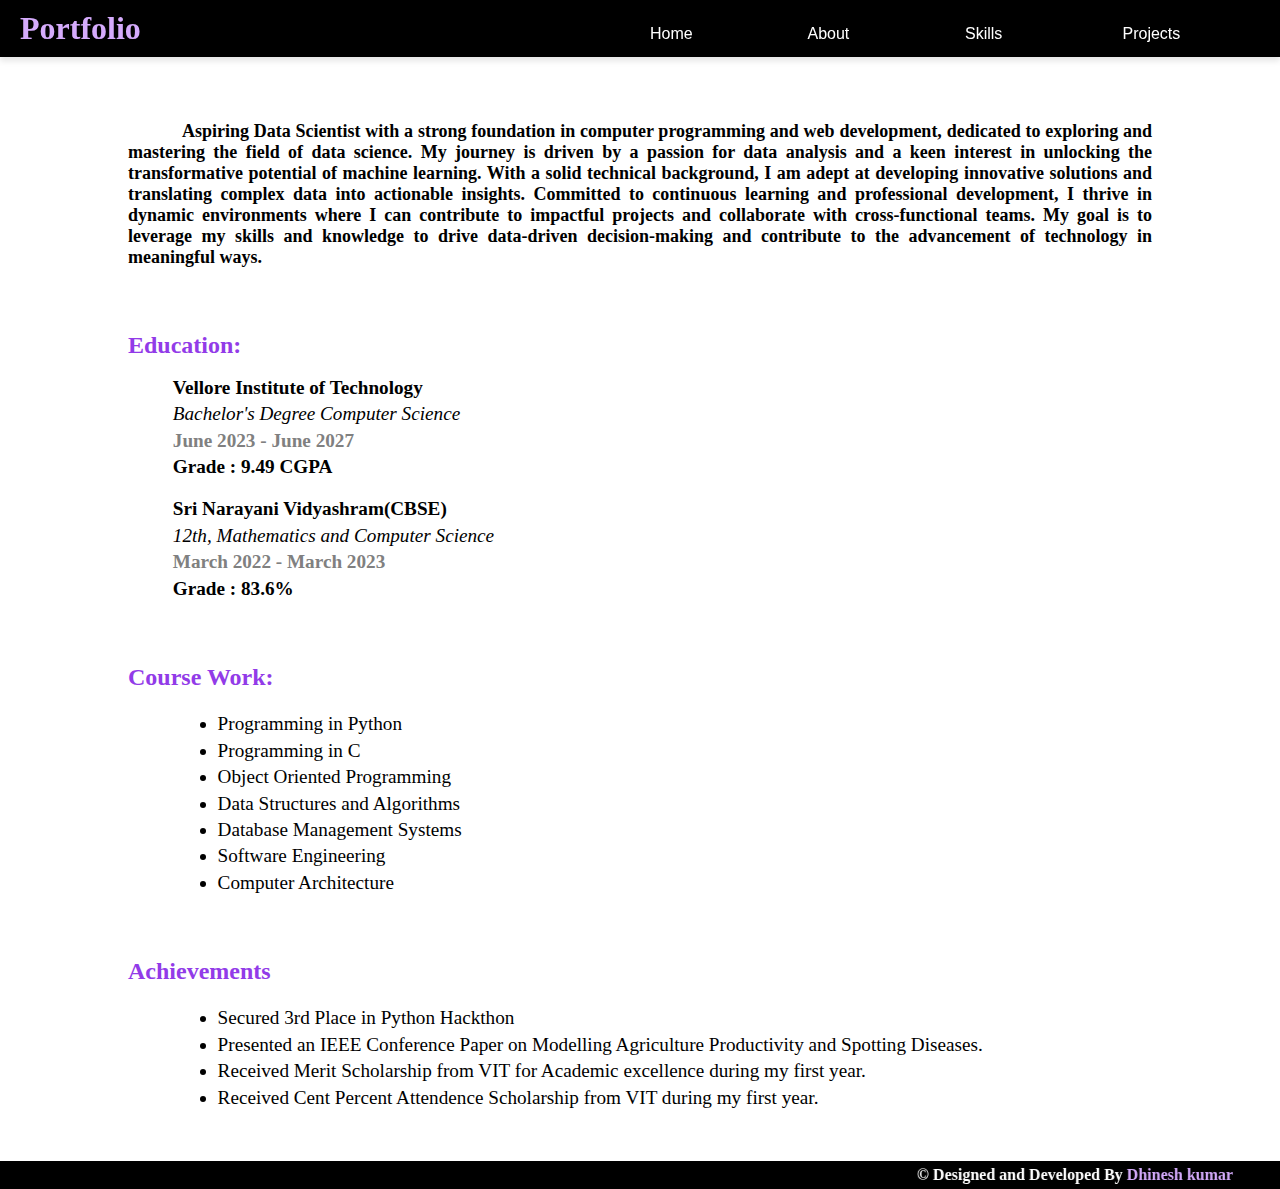
==== about.html @ 9de559e0 "Add files via upload" ====
<!DOCTYPE html>
<html lang="en">
  <head>
    <meta charset="UTF-8" />
    <title>Portfolio</title>
    <meta name="viewport" content="width=device-width, initial-scale=1.0" />
    <link rel="stylesheet" href="about.css" />
    <link rel="icon" href="data/boy.png" />
  </head>
  <body>
    <nav class="header">
      <div class="tab">
          <button class="menu-toggle" id="menu-toggle">☰</button>
          <h1 class="heading">Portfolio</h1>
          <div class="nav-links" id="nav-links">
              <button class="close-btn" id="close-btn">&times;</button>
              <ul>
                  <li class="ta"><a href="index.html">Home</a></li>
                  <li class="ta"><a href="about.html">About</a></li>
                  <li class="ta"><a href="skills.html">Skills</a></li>
                  <li class="ta"><a href="projects.html">Projects</a></li>
              </ul>
          </div>
      </div>
  </nav>
    <center>
      <div class="about">
        <p>
          &emsp;&emsp;&emsp;Aspiring Data Scientist with a strong foundation in
          computer programming and web development, dedicated to exploring and
          mastering the field of data science. My journey is driven by a passion
          for data analysis and a keen interest in unlocking the transformative
          potential of machine learning. With a solid technical background, I am
          adept at developing innovative solutions and translating complex data
          into actionable insights. Committed to continuous learning and
          professional development, I thrive in dynamic environments where I can
          contribute to impactful projects and collaborate with cross-functional
          teams. My goal is to leverage my skills and knowledge to drive
          data-driven decision-making and contribute to the advancement of
          technology in meaningful ways.
        </p>
      </div>
    </center>

    <div class="education">
      <p class="head">Education:</p>
      <p class="elements" style="font-weight: bold">
        Vellore Institute of Technology
      </p>
      <p class="elements" style="font-style: italic; font-weight: lighter">
        Bachelor's Degree Computer Science
      </p>
      <p class="elements" style="color: gray; font-weight: bold">
        June 2023 - June 2027
      </p>
      <p class="elements" style="font-weight: bold">Grade : 9.49 CGPA</p>

      <p class="elements" style="margin-top: 20px; font-weight: bold">
        Sri Narayani Vidyashram(CBSE)
      </p>
      <p class="elements" style="font-style: italic; font-weight: lighter">
        12th, Mathematics and Computer Science
      </p>
      <p class="elements" style="color: gray; font-weight: bold">
        March 2022 - March 2023
      </p>
      <p class="elements" style="font-weight: bold">Grade : 83.6%</p>
    </div>


    <div class="course">
      <h2 class="head">Course Work:</h2>
      <ul>
        <li style="font-weight: lighter" class="elements">
          Programming in Python
        </li>
        <li style="font-weight: lighter" class="elements">Programming in C</li>
        <li style="font-weight: lighter" class="elements">
          Object Oriented Programming
        </li>
        <li style="font-weight: lighter" class="elements">
          Data Structures and Algorithms
        </li>
        <li style="font-weight: lighter" class="elements">
          Database Management Systems
        </li>
        <li style="font-weight: lighter" class="elements">
          Software Engineering
        </li>
        <li style="font-weight: lighter" class="elements">
          Computer Architecture
        </li>
      </ul>
    </div>

    <div class="achievements">
      <h2 class="head">Achievements</h2>
      <ul>
        <li style="font-weight: lighter" class="elements">
          Secured 3rd Place in Python Hackthon
        </li>
        <li style="font-weight: lighter" class="elements">
          Presented an IEEE Conference Paper on Modelling Agriculture Productivity
          and Spotting Diseases.
        </li>
        <li style="font-weight: lighter" class="elements">
          Received Merit Scholarship from VIT for Academic excellence during my
          first year.
        </li>
        <li style="font-weight: lighter" class="elements">
          Received Cent Percent Attendence Scholarship from VIT during my first
          year.
        </li>
      </ul>
    </div>

    <marquee class="desktop" behavior="alternate"
      >&copy; Designed and Developed By
      <span style="color: #d5abfc">Dhinesh kumar</span></marquee
    >
    <marquee class="phone">&copy; Designed and Developed By <span style="color:#d5abfc;">Dhinesh kumar</span></marquee>
    <script>
      // scripts.js
      document.getElementById('menu-toggle').addEventListener('click', function() {
          document.getElementById('nav-links').classList.toggle('show');
      });

      document.getElementById('close-btn').addEventListener('click', function() {
          document.getElementById('nav-links').classList.remove('show');
      });

      document.getElementById('content').addEventListener('click', function() {
          document.getElementById('nav-links').classList.remove('show');
      });

    </script>
  </body>
</html>
---- about.css ----
* {
    margin: 0px;
    width: 100%;
}

/* Remove text selection highlighting */
* {
    -webkit-user-select: none;
    -moz-user-select: none;
    -ms-user-select: none;
    user-select: none;
}

/* Remove focus outline for all elements */
*:focus {
    outline: none;
    box-shadow: none;
}

/* Specific rule for links and buttons to ensure no focus style */
a:focus,
button:focus {
    outline: none;
    box-shadow: none;
}

/* Remove blue highlight on touch devices */
a,
button {
    -webkit-tap-highlight-color: transparent;
}

/* Navigation Bar */
.header {
    background-color: black;
    color: white;
    padding: 10px 0;
    position: sticky;
    top: 0;
    width: 100%;
    z-index: 1000;
    box-shadow: 0 4px 6px rgba(0, 0, 0, 0.1);
}

.heading {
    font-family: "Kreon", serif;
    font-weight: bolder;
    color: #d5abfc;
    margin-left: 20px;
}

.tab {
    display: flex;
    align-items: center;
    justify-content: space-between;
}

.menu-toggle {
    display: none;
    font-size: 24px;
    background: none;
    border: none;
    color: white;
    cursor: pointer;
    width: 20px;
}

.nav-links {
    display: flex;
    align-items: center;
}

ul {
    display: flex;
    list-style: none;
    margin: 0;
    padding: 0;
}

.ta{
    margin-top: 10px;
    margin-left:0px;
    position: relative;
}

a {
    font-family: "Inter", sans-serif;
    font-style: normal;
    color: white;
    text-decoration: none;
    transition: color 0.3s ease;
}

.ta:hover {
    border-radius: 5px;
}

.ta:hover a {
    color: #d5abfc;
}

.ta::after {
    content: '';
    display: block;
    width: 0;
    height: 3px;
    background: #d5abfc;
    transition: width 0.3s;
    position: absolute;
    bottom: -5px;
    left: 0;
}

.ta:hover::after {
    width: 70%;
}
.close-btn
{
    display: none;
}

.about {
    max-width: 100%;
    text-align: left;
    margin-left: 1000px;
    word-wrap: break-word;
}

.about p {
    font-size: large;
    font-weight: bold;
    text-align: justify;
}

.about {
    width: 80%;
    height: auto;
    color: #000000;
    font-family: Cambria, "Bold";
    text-align: left;
    vertical-align: center;
    margin: 5%;

}

.education {
    height: auto;
    width: 70%;
    margin-left: 10%;
    margin-top: 5%;
}

.education .elements {
    margin-left: 5%;
}

.head {
    color: #923BE8;
    margin-bottom: 2%;
    font-size: x-large;
    font-weight: bold;
}

.elements {
    margin-left: 10%;
    margin-top: 0.5%;
    font-size: larger;
}

.course {
    height: auto;
    width: 70%;
    margin-left: 10%;
    margin-top: 5%;
}

.course ul {
    list-style-type: disc;
    padding-left: 0;
    flex-direction: column;
}

.course li {
    font-weight: lighter;
}

.achievements {
    height: auto;
    width: 70%;
    margin-left: 10%;
    margin-top: 5%;
    padding-bottom: 80px;
}

.achievements ul {
    list-style-type: disc;
    padding-left: 0;
    flex-direction: column;
}

.achievements li {
    font-weight: lighter;
}

html {
    height: 100%;
}

body {
    position: relative;
    margin: 0;
    bottom: 0;
    min-height: 100%;
}

marquee {
    background-color:black;
    color: white;
    position: absolute;
    right: 0;
    left: 0;
    bottom: 0;
    font-weight: bolder;
    padding-bottom: 5px;
    padding-top: 5px;
}
.phone
{
    display: none;
}
@media only screen and (min-width: 600px) and (max-width: 768px) and (orientation: portrait) {
    .head {
        color: #923BE8;
        margin-bottom: 2%;
    }

    .elements {
        margin-left: 5%;
        margin-top: 2%;
    }
}

@media screen and (max-width: 430px)  {
    .menu-toggle {
        display: block;
    }

    .nav-links {
        position: fixed;
        left: -100%;
        top: 0;
        height: 100%;
        width: 200px;
        background-color: black;
        transition: left 0.3s ease;
        flex-direction: column;
        align-items: start;
        padding-top: 50px;
    }

    .nav-links ul {
        flex-direction: column;
        width: 100%;
    }

    .nav-links li {
        width: 100%;
        text-align: left;
        padding: 10px 20px;
    }

    .nav-links.show {
        left: 0;
    }

    .close-btn {
        display: block;
        background: none;
        border: none;
        color: white;
        font-size: 30px;
        position: absolute;
        top: 10px;
        right: 10px;
        cursor: pointer;
        width: 20px;
        display: block;
    }

    .content {
        position: relative;
        z-index: 0;
    }
    .head {
        
        font-size: large;
    }
    .elements {
        font-size: 15px;
    }
    .about p {
        font-size: smaller;
        font-weight: bold;
        text-align:justify;
    }
    .details-list
    {
        font-size: small;
    }
    .phone
    {
        display: block;
    }
    .desktop
    {
        display: none;
    }
}
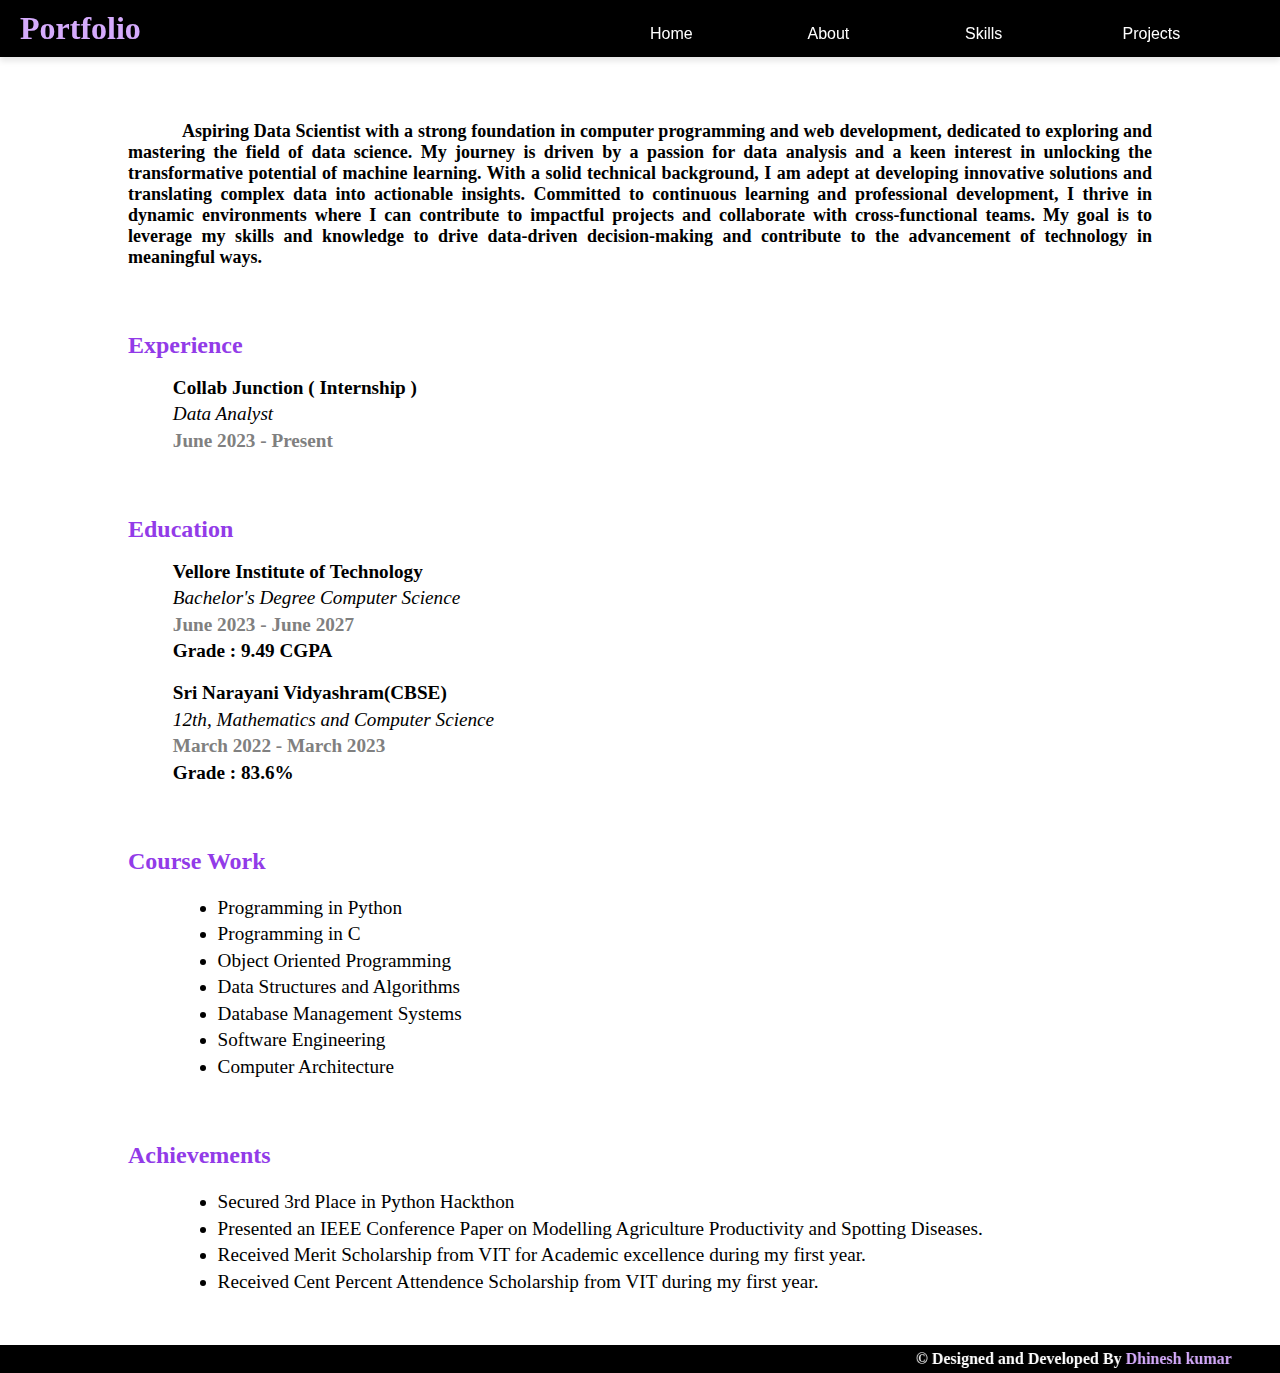
==== commit 0877ade4: "update" ====
--- a/about.html
+++ b/about.html
@@ -43,7 +43,20 @@
     </center>
 
     <div class="education">
-      <p class="head">Education:</p>
+      <p class="head">Experience</p>
+      <p class="elements" style="font-weight: bold">
+        Collab Junction ( Internship )
+      </p>
+      <p class="elements" style="font-style: italic; font-weight: lighter">
+        Data Analyst
+      </p>
+      <p class="elements" style="color: gray; font-weight: bold">
+        June 2023 - Present
+      </p>
+    </div>
+
+    <div class="education">
+      <p class="head">Education</p>
       <p class="elements" style="font-weight: bold">
         Vellore Institute of Technology
       </p>
@@ -67,9 +80,8 @@
       <p class="elements" style="font-weight: bold">Grade : 83.6%</p>
     </div>
 
-
     <div class="course">
-      <h2 class="head">Course Work:</h2>
+      <h2 class="head">Course Work</h2>
       <ul>
         <li style="font-weight: lighter" class="elements">
           Programming in Python
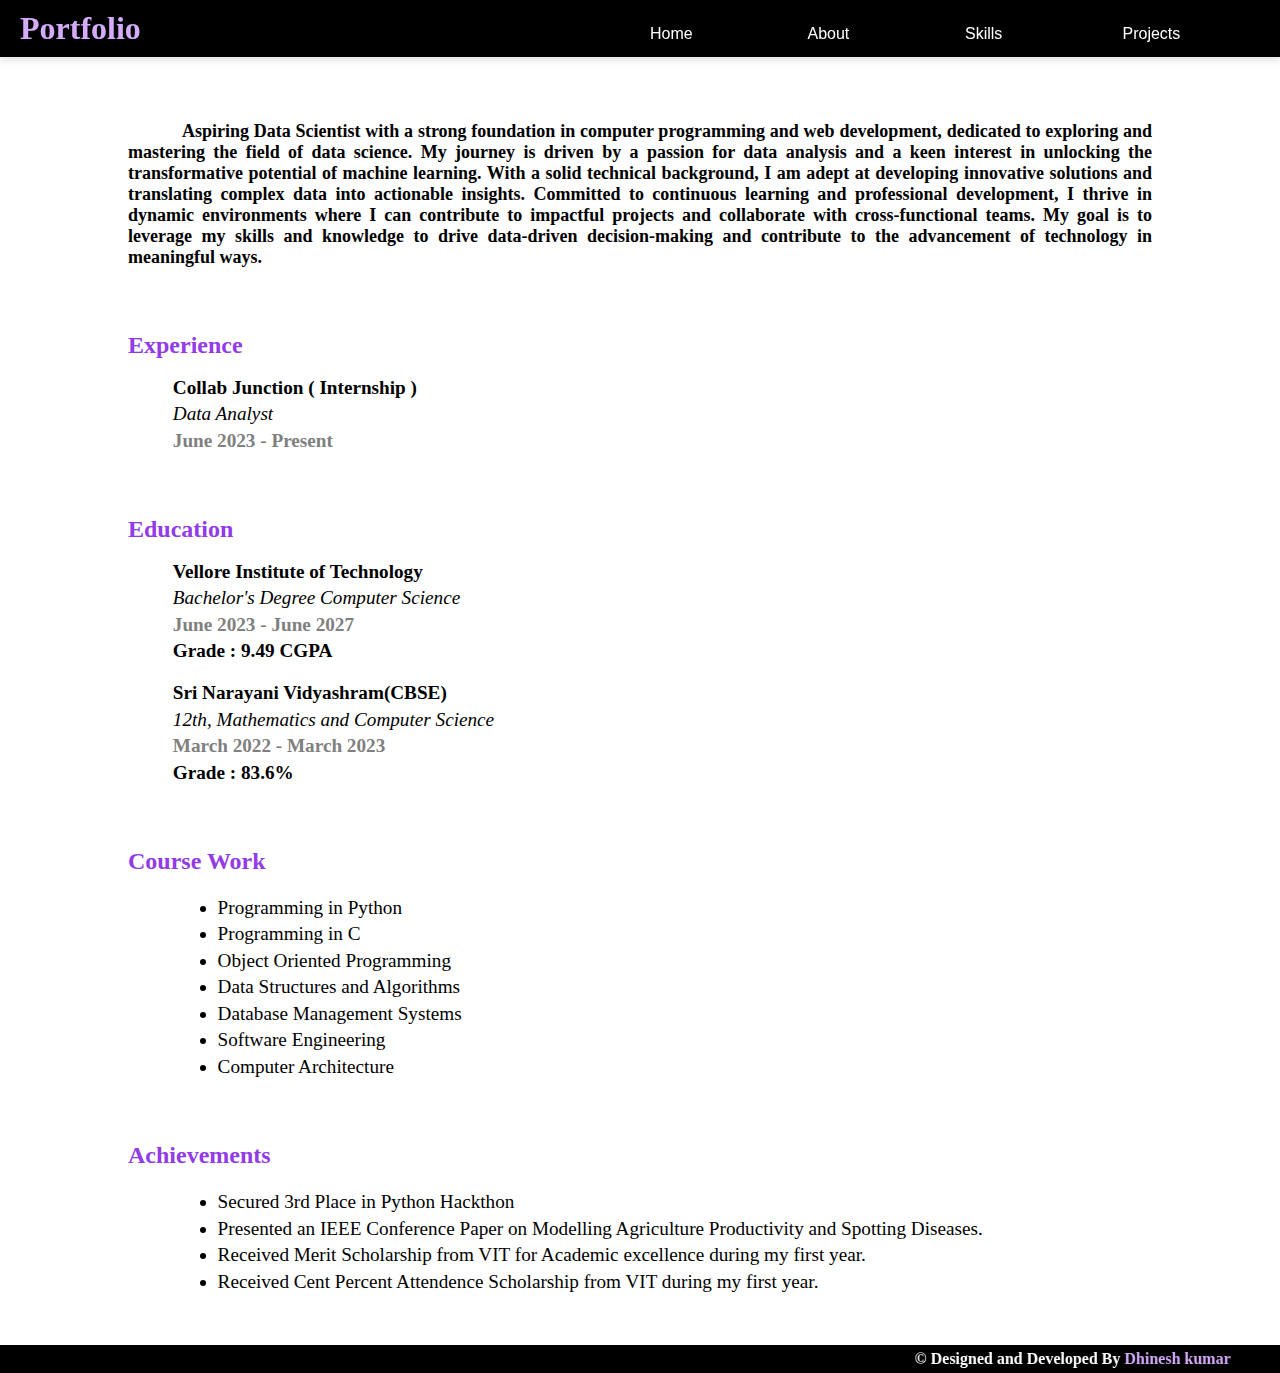
==== commit b2b0a99b: "update" ====
--- a/about.html
+++ b/about.html
@@ -43,7 +43,7 @@
     </center>
 
     <div class="education">
-      <p class="head">Experience</p>
+      <p class="head">Experience </p>
       <p class="elements" style="font-weight: bold">
         Collab Junction ( Internship )
       </p>
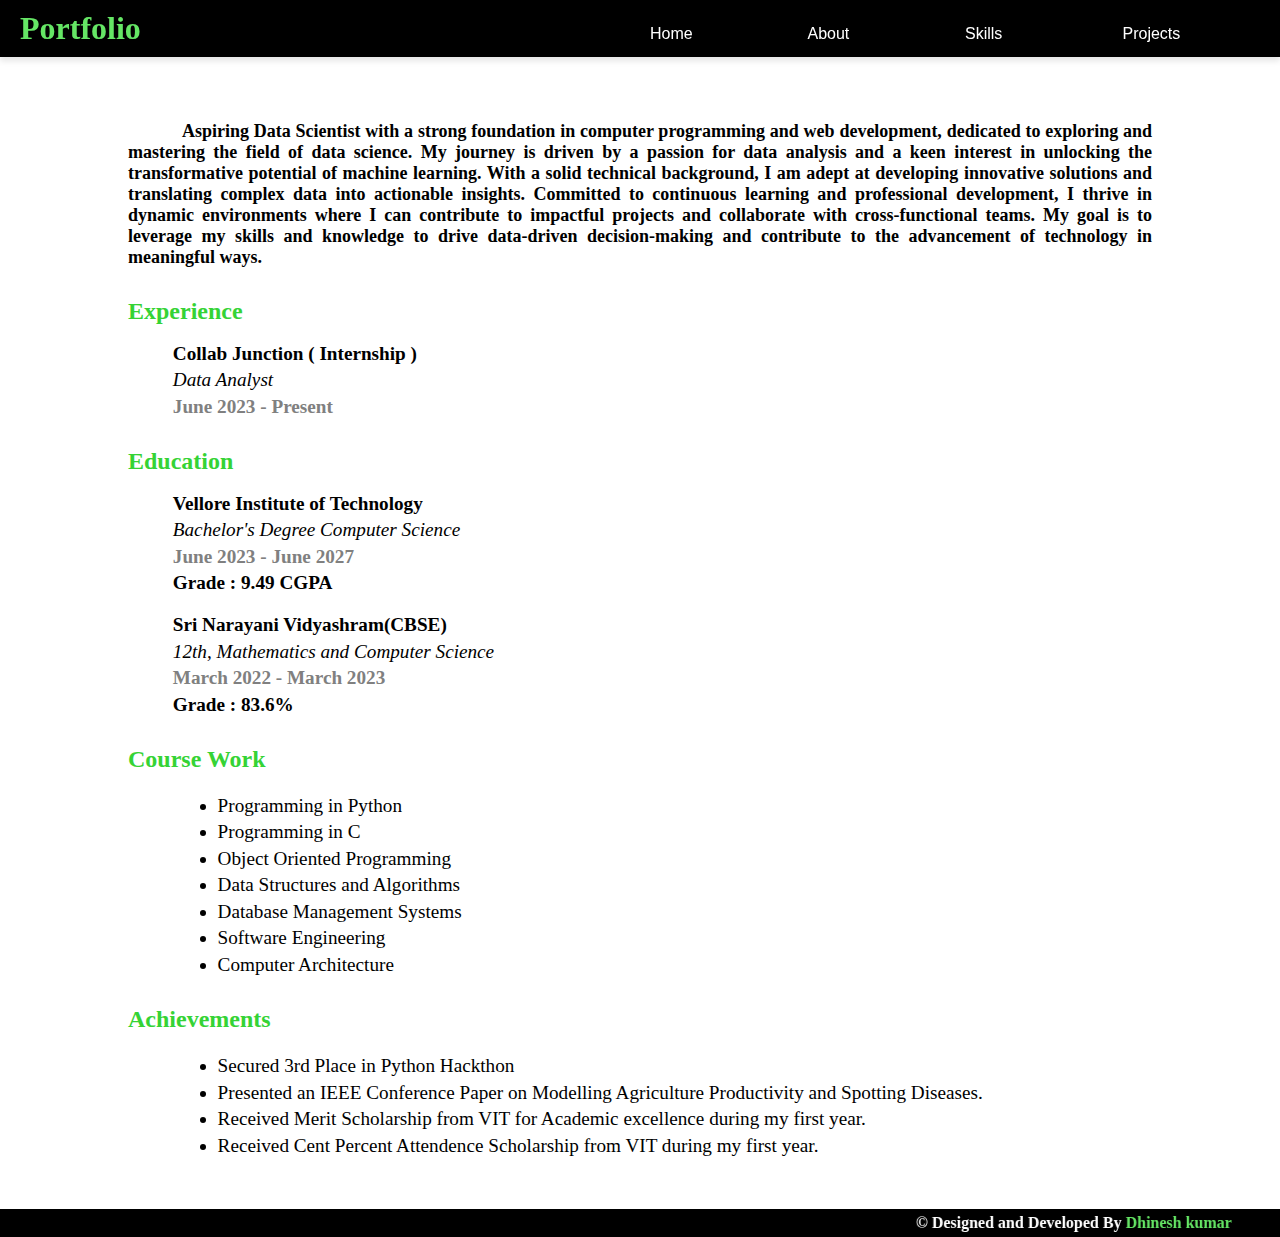
==== commit e2b74f9e: "update" ====
--- a/about.html
+++ b/about.html
@@ -128,9 +128,9 @@
 
     <marquee class="desktop" behavior="alternate"
       >&copy; Designed and Developed By
-      <span style="color: #d5abfc">Dhinesh kumar</span></marquee
+      <span style="color:#65E665">Dhinesh kumar</span></marquee
     >
-    <marquee class="phone">&copy; Designed and Developed By <span style="color:#d5abfc;">Dhinesh kumar</span></marquee>
+    <marquee class="phone">&copy; Designed and Developed By <span style="color:#65E665;">Dhinesh kumar</span></marquee>
     <script>
       // scripts.js
       document.getElementById('menu-toggle').addEventListener('click', function() {
--- a/about.css
+++ b/about.css
@@ -45,7 +45,7 @@
 .heading {
     font-family: "Kreon", serif;
     font-weight: bolder;
-    color: #d5abfc;
+    color:#65E665;
     margin-left: 20px;
 }
 
@@ -96,7 +96,7 @@
 }
 
 .ta:hover a {
-    color: #d5abfc;
+    color:#65E665;
 }
 
 .ta::after {
@@ -104,7 +104,7 @@
     display: block;
     width: 0;
     height: 3px;
-    background: #d5abfc;
+    background:#65E665;
     transition: width 0.3s;
     position: absolute;
     bottom: -5px;
@@ -140,6 +140,7 @@
     text-align: left;
     vertical-align: center;
     margin: 5%;
+    margin-bottom: 10px;
 
 }
 
@@ -147,7 +148,7 @@
     height: auto;
     width: 70%;
     margin-left: 10%;
-    margin-top: 5%;
+    margin-top:30px;
 }
 
 .education .elements {
@@ -155,7 +156,7 @@
 }
 
 .head {
-    color: #923BE8;
+    color:#35d335;
     margin-bottom: 2%;
     font-size: x-large;
     font-weight: bold;
@@ -171,7 +172,7 @@
     height: auto;
     width: 70%;
     margin-left: 10%;
-    margin-top: 5%;
+    margin-top: 30px;
 }
 
 .course ul {
@@ -188,7 +189,7 @@
     height: auto;
     width: 70%;
     margin-left: 10%;
-    margin-top: 5%;
+    margin-top: 30px;
     padding-bottom: 80px;
 }
 
@@ -230,7 +231,7 @@
 }
 @media only screen and (min-width: 600px) and (max-width: 768px) and (orientation: portrait) {
     .head {
-        color: #923BE8;
+        color:#65E665;
         margin-bottom: 2%;
     }
 
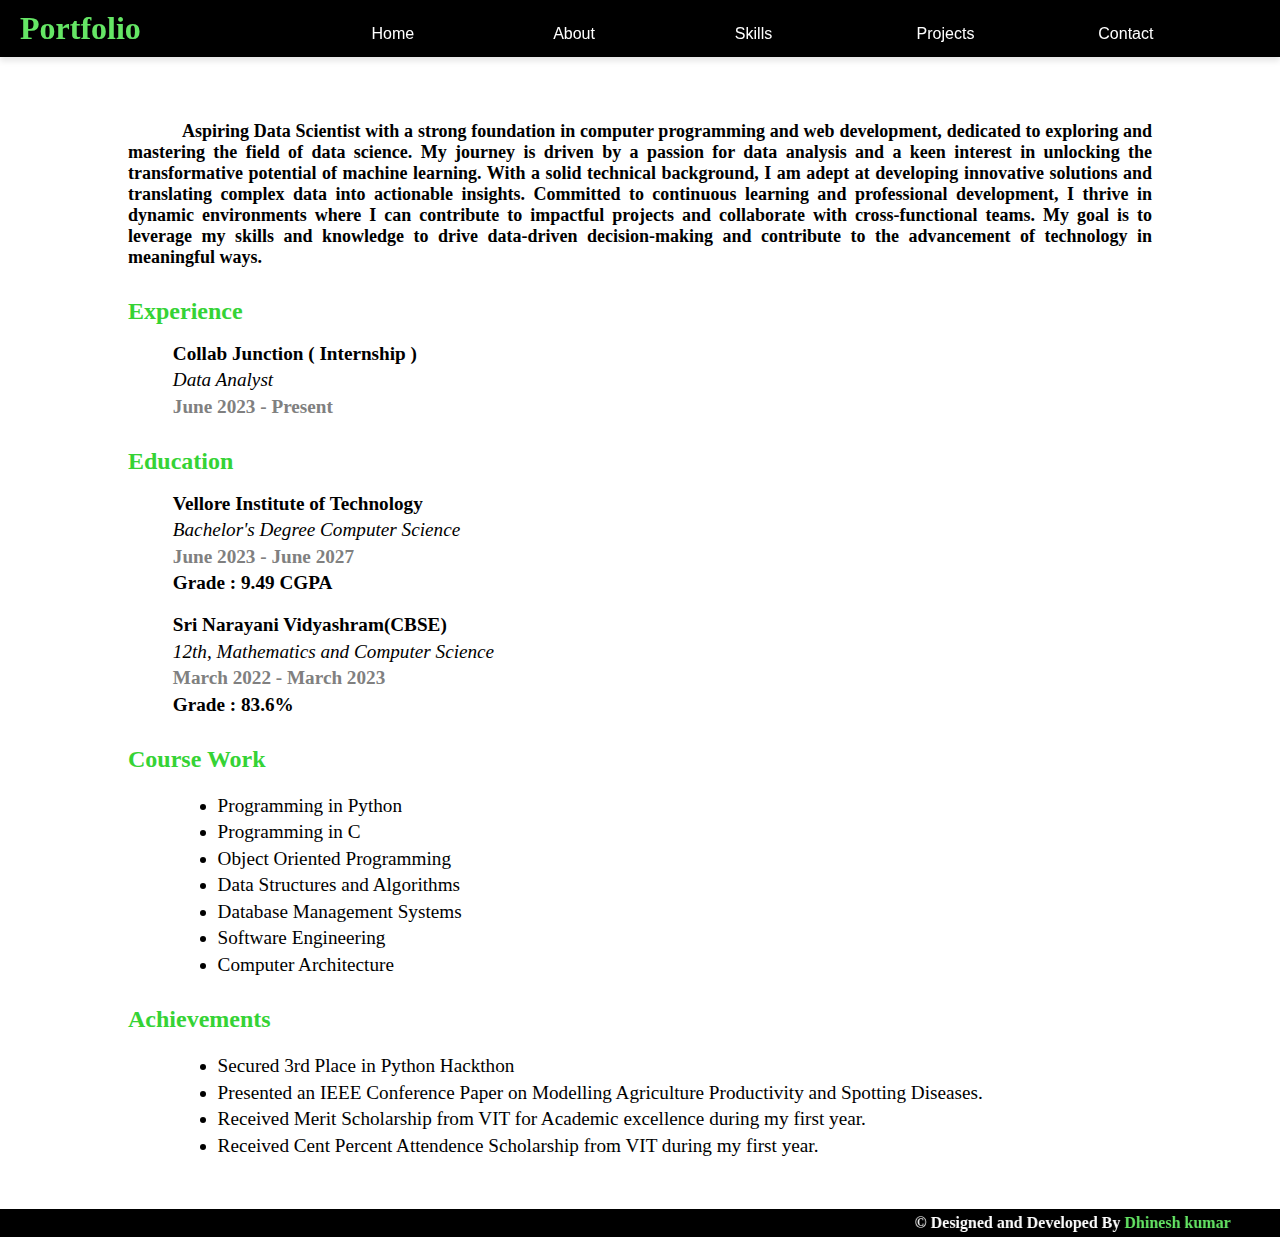
==== commit 85abd9a6: "update new" ====
--- a/about.html
+++ b/about.html
@@ -19,6 +19,7 @@
                   <li class="ta"><a href="about.html">About</a></li>
                   <li class="ta"><a href="skills.html">Skills</a></li>
                   <li class="ta"><a href="projects.html">Projects</a></li>
+                  <li class="ta"><a href="contact.html">Contact</a></li>
               </ul>
           </div>
       </div>
--- a/about.css
+++ b/about.css
@@ -47,6 +47,7 @@
     font-weight: bolder;
     color:#65E665;
     margin-left: 20px;
+    flex-shrink: 5;
 }
 
 .tab {
@@ -68,6 +69,7 @@
 .nav-links {
     display: flex;
     align-items: center;
+    flex-shrink: 2;
 }
 
 ul {
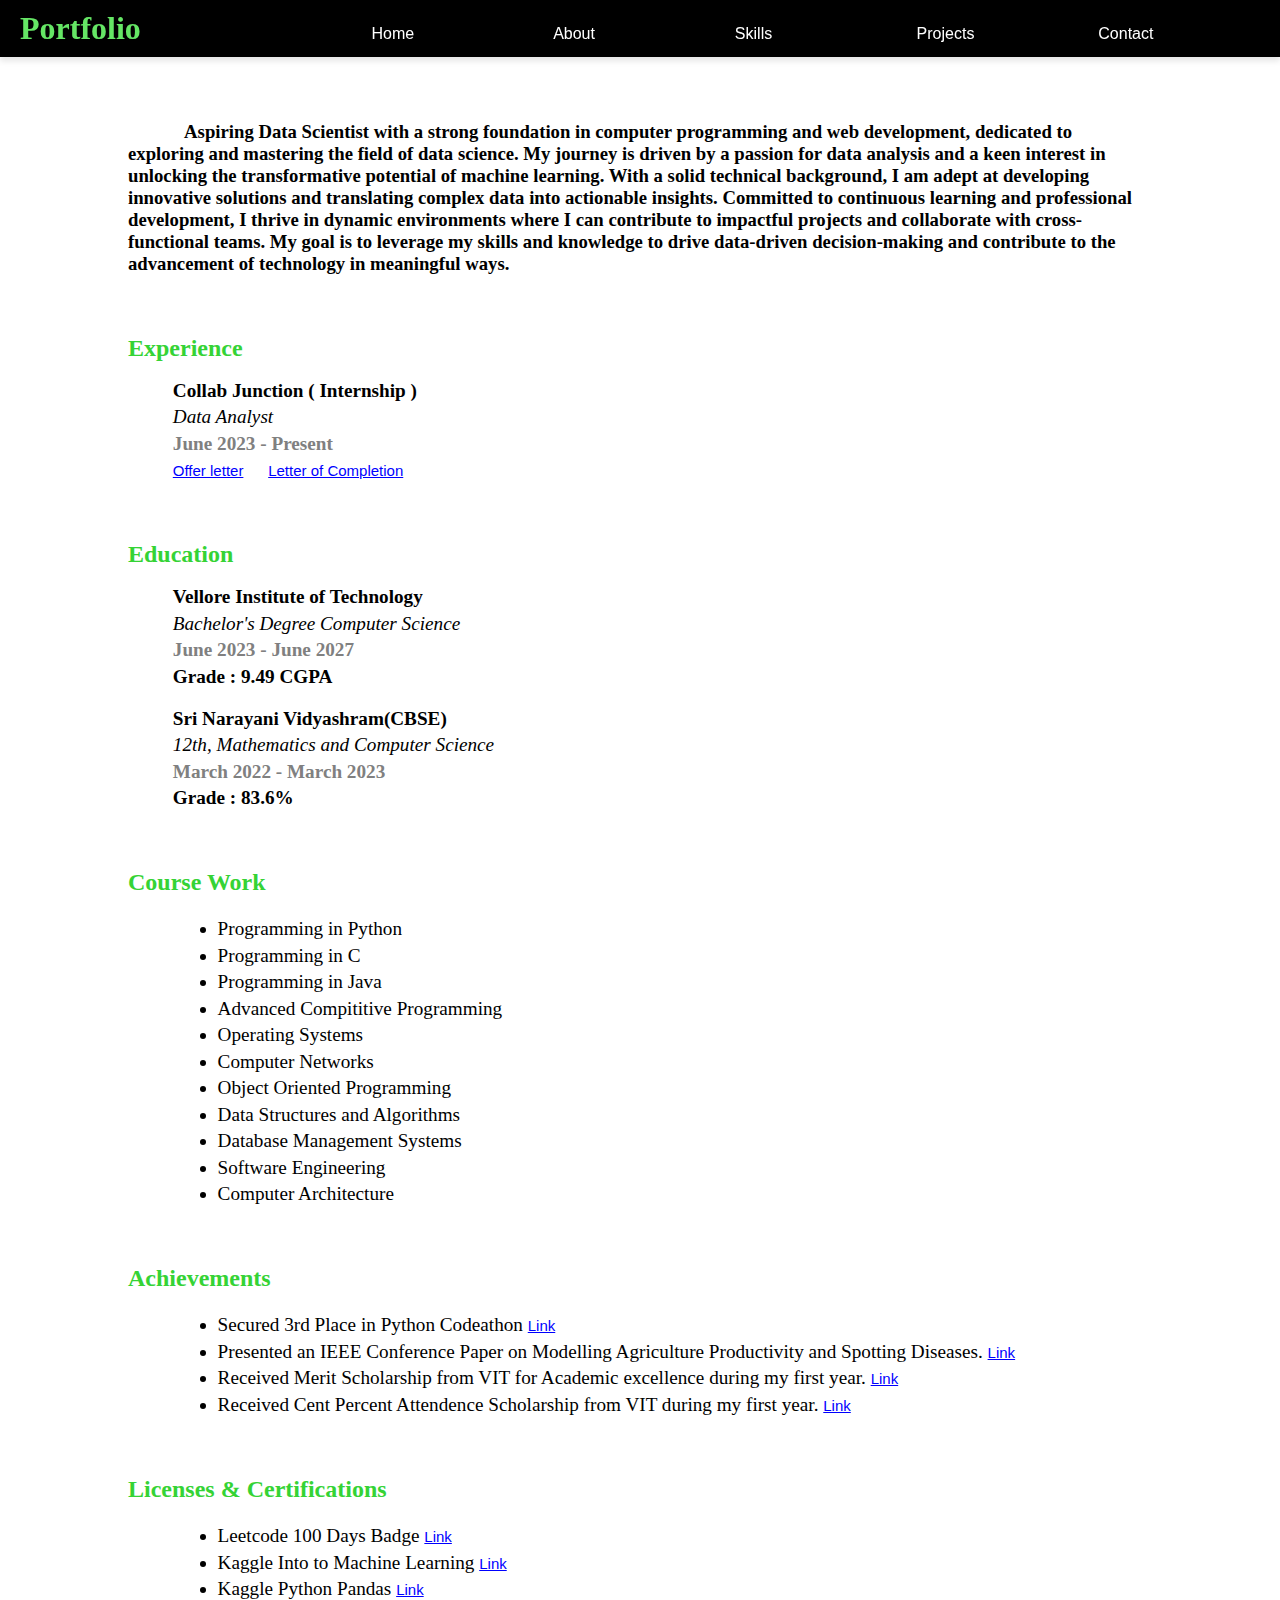
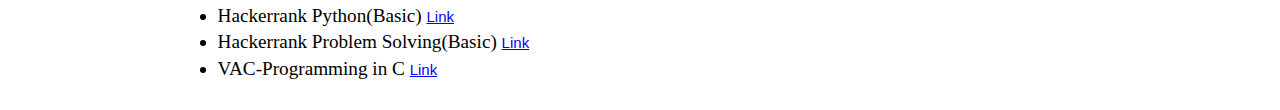
==== commit 2f580f93: "updated my site" ====
--- a/about.html
+++ b/about.html
@@ -27,6 +27,7 @@
     <center>
       <div class="about">
         <p>
+          <h3>
           &emsp;&emsp;&emsp;Aspiring Data Scientist with a strong foundation in
           computer programming and web development, dedicated to exploring and
           mastering the field of data science. My journey is driven by a passion
@@ -39,6 +40,7 @@
           teams. My goal is to leverage my skills and knowledge to drive
           data-driven decision-making and contribute to the advancement of
           technology in meaningful ways.
+        </h3>
         </p>
       </div>
     </center>
@@ -54,6 +56,10 @@
       <p class="elements" style="color: gray; font-weight: bold">
         June 2023 - Present
       </p>
+      <p class="elements">
+        <a class="c-link" href="data/cj-offer.pdf">Offer letter</a>
+        <a class="c-link" href="data/cj-complete.pdf">Letter of Completion</a>
+      </p>
     </div>
 
     <div class="education">
@@ -89,6 +95,20 @@
         </li>
         <li style="font-weight: lighter" class="elements">Programming in C</li>
         <li style="font-weight: lighter" class="elements">
+          Programming in Java
+        </li>
+        <li style="font-weight: lighter" class="elements">
+          Advanced Compititive Programming
+        </li>
+
+        <li style="font-weight: lighter" class="elements">
+          Operating Systems
+        </li>
+        <li style="font-weight: lighter" class="elements">
+          Computer Networks
+        </li>
+
+        <li style="font-weight: lighter" class="elements">
           Object Oriented Programming
         </li>
         <li style="font-weight: lighter" class="elements">
@@ -110,28 +130,58 @@
       <h2 class="head">Achievements</h2>
       <ul>
         <li style="font-weight: lighter" class="elements">
-          Secured 3rd Place in Python Hackthon
+          Secured 3rd Place in Python Codeathon
+          <a class="c-link" href="data/python codeathon .jpg">Link</a>
         </li>
         <li style="font-weight: lighter" class="elements">
           Presented an IEEE Conference Paper on Modelling Agriculture Productivity
           and Spotting Diseases.
+          <a class="c-link" href="data/ieee.pdf">Link</a>
         </li>
         <li style="font-weight: lighter" class="elements">
           Received Merit Scholarship from VIT for Academic excellence during my
           first year.
+          <a class="c-link" href="data/merit-1.pdf">Link</a>
         </li>
         <li style="font-weight: lighter" class="elements">
           Received Cent Percent Attendence Scholarship from VIT during my first
           year.
+          <a class="c-link" href="data/attendance100-1.pdf">Link</a>
         </li>
       </ul>
     </div>
 
-    <marquee class="desktop" behavior="alternate"
-      >&copy; Designed and Developed By
-      <span style="color:#65E665">Dhinesh kumar</span></marquee
-    >
-    <marquee class="phone">&copy; Designed and Developed By <span style="color:#65E665;">Dhinesh kumar</span></marquee>
+    <div class="achievements">
+      <h2 class="head">Licenses & Certifications</h2>
+      <ul>
+        <li style="font-weight: lighter" class="elements">
+          Leetcode 100 Days Badge
+          <a class="c-link" href="data/leetcode100.png">Link</a>
+        </li>
+        <li style="font-weight: lighter" class="elements">
+         Kaggle Into to Machine Learning
+         <a class="c-link" href="data/kaggle-ml.png">Link</a>
+        </li>
+        <li style="font-weight: lighter" class="elements">
+          Kaggle Python Pandas
+          <a class="c-link" href="data/kagge-pandas.png">Link</a>
+        </li>
+        <li style="font-weight: lighter" class="elements">
+          Hackerrank Python(Basic)
+          <a class="c-link" href="data/hackerrank-python-basic.pdf">Link</a>
+        </li>
+        <li style="font-weight: lighter" class="elements">
+          Hackerrank Problem Solving(Basic)
+          <a class="c-link" href="data/hackerrank-problem-solving.pdf">Link</a>
+        </li>
+        <li style="font-weight: lighter" class="elements">
+          VAC-Programming in C
+          <a class="c-link" href="data/C VAC.pdf">Link</a>
+        </li>
+      </ul>
+    </div>
+
+    
     <script>
       // scripts.js
       document.getElementById('menu-toggle').addEventListener('click', function() {
--- a/about.css
+++ b/about.css
@@ -143,6 +143,7 @@
     vertical-align: center;
     margin: 5%;
     margin-bottom: 10px;
+    padding-bottom: 30px;
 
 }
 
@@ -151,6 +152,7 @@
     width: 70%;
     margin-left: 10%;
     margin-top:30px;
+    padding-bottom: 30px;
 }
 
 .education .elements {
@@ -175,6 +177,7 @@
     width: 70%;
     margin-left: 10%;
     margin-top: 30px;
+    padding-bottom: 30px;
 }
 
 .course ul {
@@ -192,7 +195,7 @@
     width: 70%;
     margin-left: 10%;
     margin-top: 30px;
-    padding-bottom: 80px;
+    padding-bottom: 30px;
 }
 
 .achievements ul {
@@ -215,22 +218,14 @@
     bottom: 0;
     min-height: 100%;
 }
-
-marquee {
-    background-color:black;
-    color: white;
-    position: absolute;
-    right: 0;
-    left: 0;
-    bottom: 0;
-    font-weight: bolder;
-    padding-bottom: 5px;
-    padding-top: 5px;
-}
-.phone
+.c-link
 {
-    display: none;
-}
+    font-size: 15px;
+    color:blue;
+    text-decoration: underline;
+    margin-right: 20px;
+}
+
 @media only screen and (min-width: 600px) and (max-width: 768px) and (orientation: portrait) {
     .head {
         color:#65E665;
@@ -310,12 +305,4 @@
     {
         font-size: small;
     }
-    .phone
-    {
-        display: block;
-    }
-    .desktop
-    {
-        display: none;
-    }
 }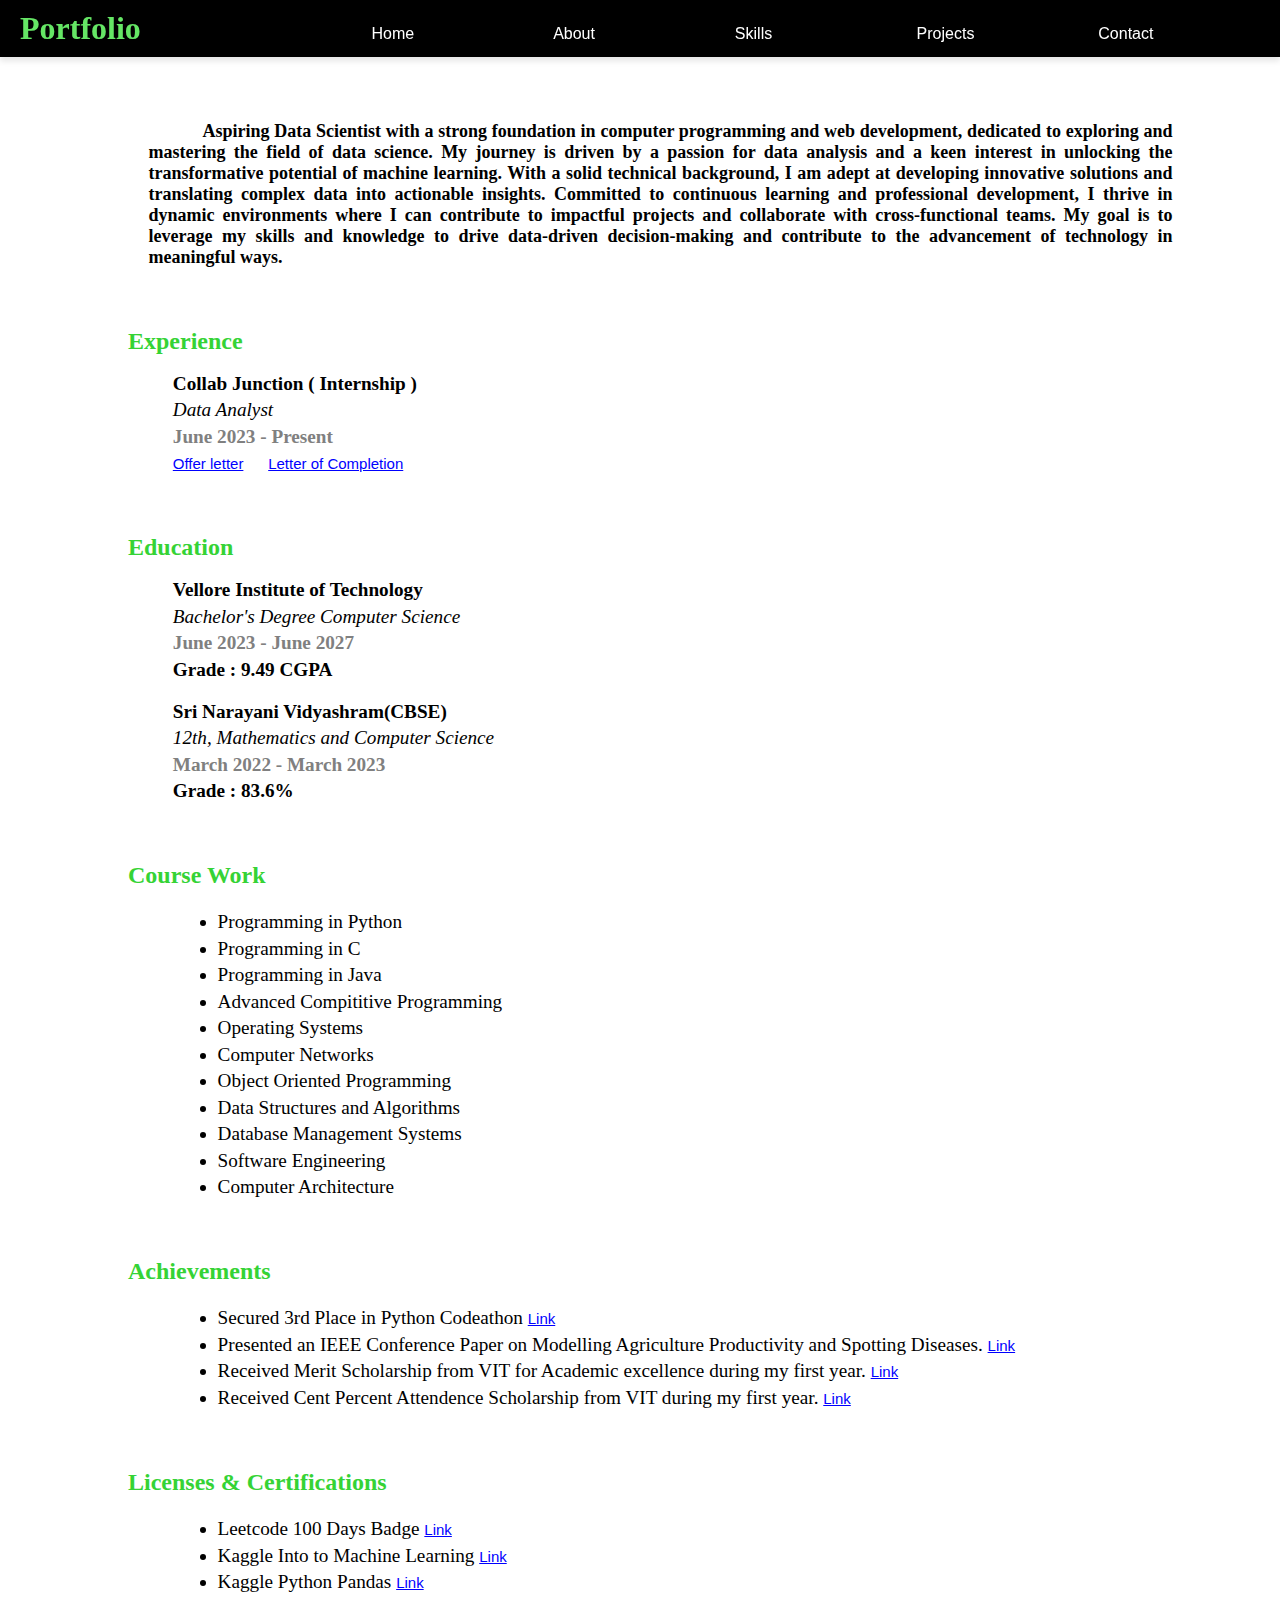
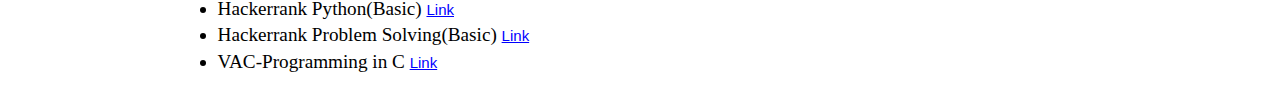
==== commit fb568b54: "update" ====
--- a/about.html
+++ b/about.html
@@ -26,8 +26,7 @@
   </nav>
     <center>
       <div class="about">
-        <p>
-          <h3>
+        <p class="mypara" style="font-weight: bold">
           &emsp;&emsp;&emsp;Aspiring Data Scientist with a strong foundation in
           computer programming and web development, dedicated to exploring and
           mastering the field of data science. My journey is driven by a passion
@@ -40,7 +39,6 @@
           teams. My goal is to leverage my skills and knowledge to drive
           data-driven decision-making and contribute to the advancement of
           technology in meaningful ways.
-        </h3>
         </p>
       </div>
     </center>
--- a/about.css
+++ b/about.css
@@ -165,7 +165,12 @@
     font-size: x-large;
     font-weight: bold;
 }
-
+.mypara
+{
+    margin-left: 2%;
+    margin-top: 0.5%;
+    font-size: larger;
+}
 .elements {
     margin-left: 10%;
     margin-top: 0.5%;
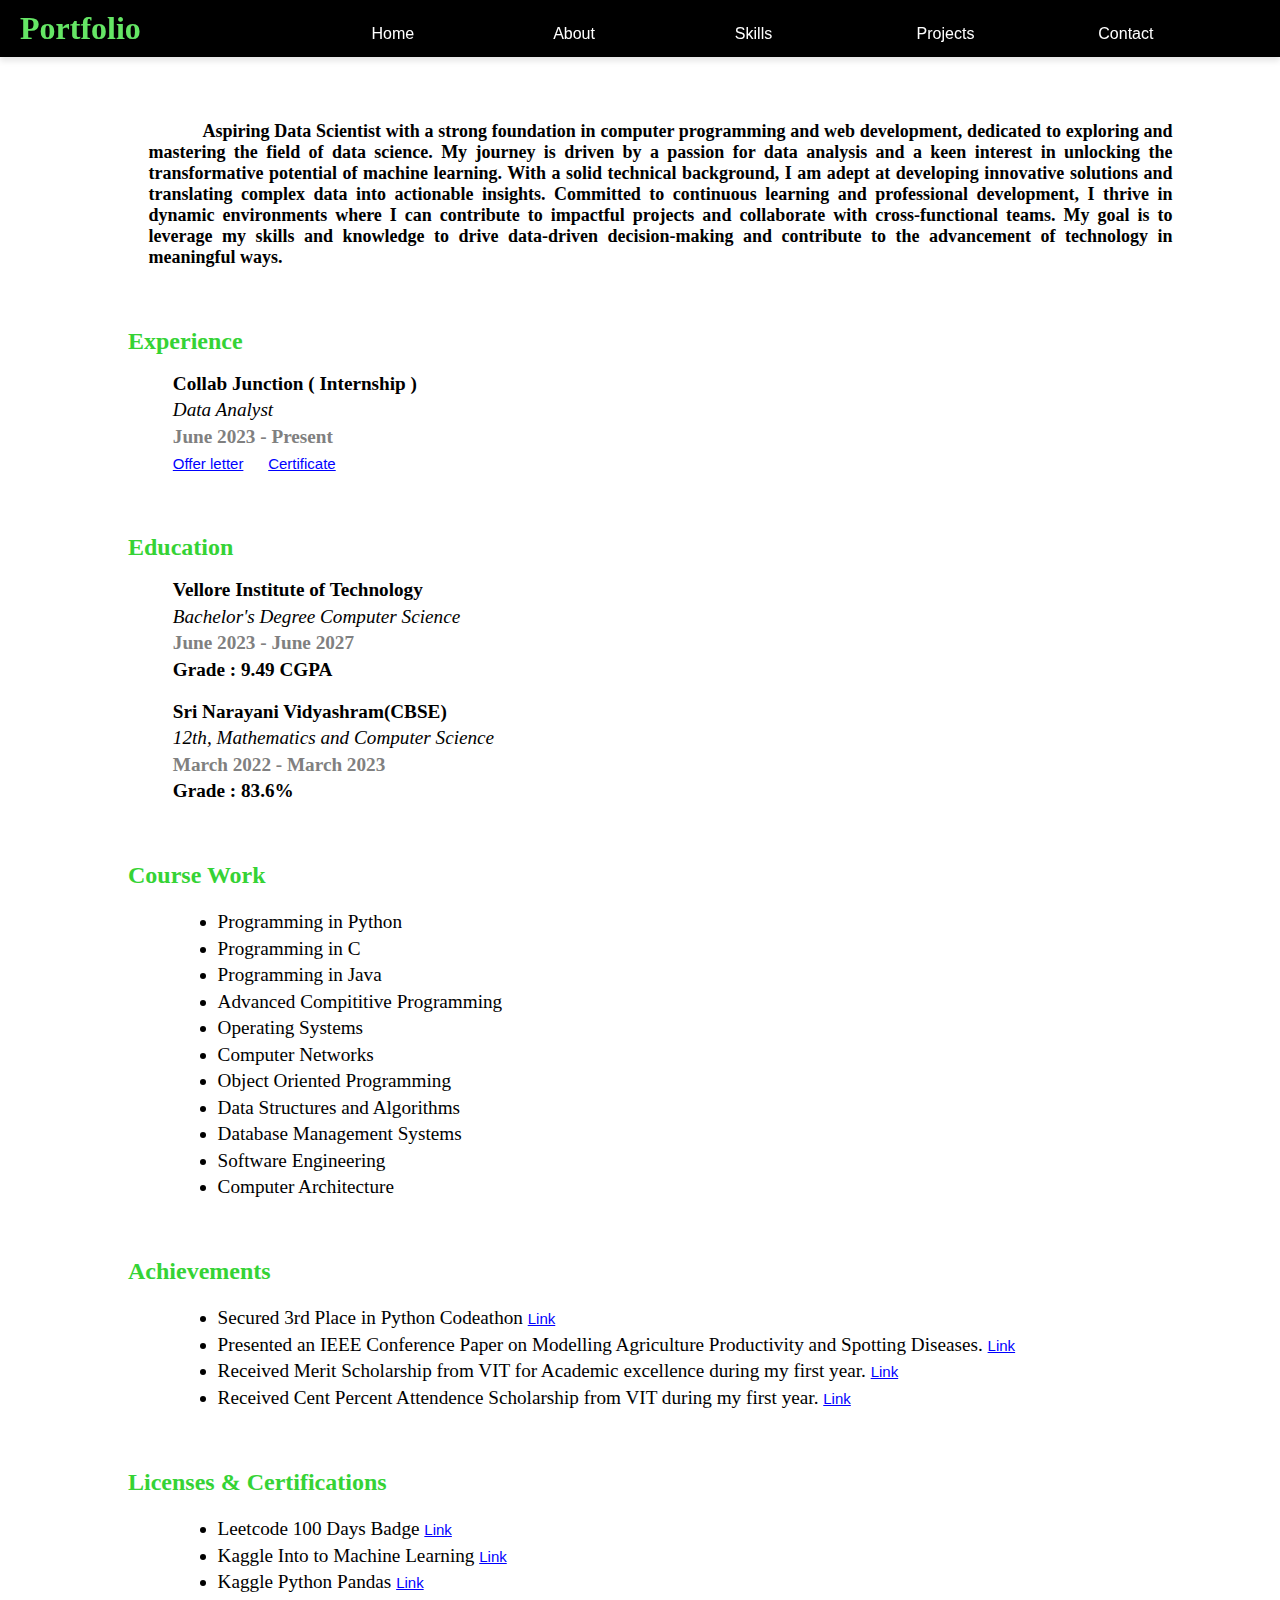
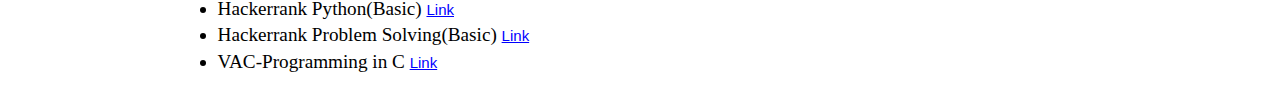
==== commit 549f014a: "updated" ====
--- a/about.html
+++ b/about.html
@@ -56,7 +56,7 @@
       </p>
       <p class="elements">
         <a class="c-link" href="data/cj-offer.pdf">Offer letter</a>
-        <a class="c-link" href="data/cj-complete.pdf">Letter of Completion</a>
+        <a class="c-link" href="data/cj-complete.pdf">Certificate</a>
       </p>
     </div>
 
